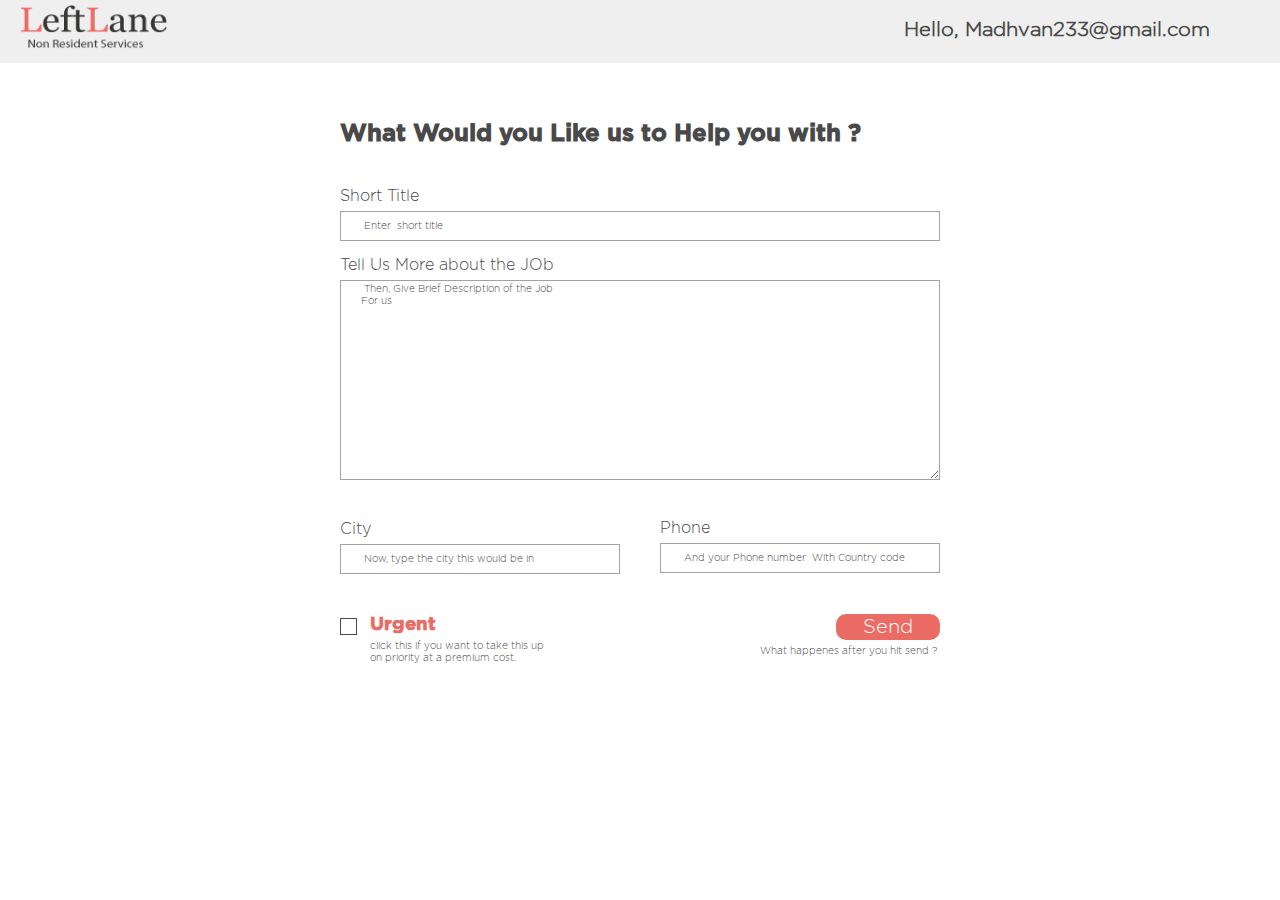
==== job_form.html @ ca5d3fa4 "First Cut" ====
<html>
<head>
<meta charset="utf-8">
<meta name="viewport" content="width=device-width, intial-scale=1.0">
<link href="https://maxcdn.bootstrapcdn.com/font-awesome/4.3.0/css/font-awesome.min.css" rel="stylesheet">
<link href="Style/notes.css" rel="stylesheet" type="text/css">
<script src="js/jquery-2.1.1.min.js" type="text/javascript"></script>
<script>
$(document).ready(function(e) {
$(window).resize(function(e) {
if($(window).width() < 945){
	$('.dis').hide();
	$('.dis1').hide();
	$('.dis2').hide();
	$('.dis3').hide();
	$('.display-settings').show();
	$('.dis-1').hide();
$('.display-settings').click(function(e) {
    $('.dis').slideDown();
	$('.dis1').slideDown();
	$('.dis2').slideDown();
	$('.dis3').slideDown();
	$('.display-settings').hide();
	$('.dis-1').show();
});
$('.display-settings').click(function(e) {
    $('.dis').slideDown();
	$('.dis1').slideDown();
	$('.dis2').slideDown();
	$('.dis3').slideDown();
	$('.display-settings').hide();
	$('.dis-1').slideDown();
});
$('.dis-1').click(function(e) {
    $('.dis').slideUp();
	$('.dis1').slideUp();
	$('.dis2').slideUp();
	$('.dis3').slideUp();
	$('.display-settings').show();
	$('.dis-1').hide();
});
	}
if($(window).width() > 945){
	$('.dis').show();
	$('.dis1').show();
	$('.dis2').show();
	$('.dis3').show();
	$('.display-settings').hide();
	$('.dis-1').hide();
}
});
if($(window).width() < 945){
	$('.dis').hide();
	$('.dis1').hide();
	$('.dis2').hide();
	$('.dis3').hide();
	$('.display-settings').show();
	$('.dis-1').hide();
$('.display-settings').click(function(e) {
    $('.dis').slideDown();
	$('.dis1').slideDown();
	$('.dis2').slideDown();
	$('.dis3').slideDown();
	$('.display-settings').hide();
	$('.dis-1').show();
});
$('.display-settings').click(function(e) {
    $('.dis').show();
	$('.dis1').show();
	$('.dis2').show();
	$('.dis3').show();
	$('.display-settings').hide();
	$('.dis-1').show();
});
$('.dis-1').click(function(e) {
    $('.dis').slideUp();
	$('.dis1').slideUp();
	$('.dis2').slideUp();
	$('.dis3').slideUp();
	$('.display-settings').show();
	$('.dis-1').hide();
});
	}
if($(window).width() > 945){
	$('.dis').show();
	$('.dis1').show();
	$('.dis2').show();
	$('.dis3').show();
	$('.display-settings').hide();
	$('.dis-1').hide();
}
$('#title').click(function(e) {
    $('#title').css('border','1px solid #ed6d65');
});
$('#textarea').click(function(e) {
    $('#textarea').css('border','1px solid #ed6d65');
	    $('#title').css('border','1px solid #000');
	});
$('#city').click(function(e) {
    $('#city').css('border','1px solid #ed6d65');
	    $('#textarea').css('border','1px solid #000');

});
$('#Phone').click(function(e) {
    $('#Phone').css('border','1px solid #ed6d65');
	    $('#on-click').css('color','#ed6d65');
			    $('#city').css('border','1px solid #000');


});
$('#submit').click(function(e) {
    $('#Phone').css('border','1px solid #000');
});
});

</script>
<header id="header" class="header">
<div class="container">
<div class="equal-alignment">
<a href="index.html"><img src="images/logo.png" alt="logo" class="logo"/></a>
<nav class="nav">
<ul>
<div class="main-nav">
<li class="dis0"><img src="images/nav-icon.png" class="display-settings"/><span class="dis-1"> x </span></li>
<li class="dis1"><h2 style="font-family:gothan book; color:#494949; float:right; padding-top:0px;" class="head-text">Hello, Madhvan233@gmail.com</h2><li>
</div>
</ul>
</nav>
</div>
</div>
</header>
<div class="container-modal-box">
       <h2 style="font-family:gothan bold; color:#494949;">What Would you Like us to 
Help you with ?</h2><br />
      <form action="jobs.html">
           <li style="display:block; font-family:gothan book; color:#494949; text-align:left; "><label for="Short">Short Title</label></li>
            <input type="text" id="title" name="short" placeholder=" Enter  short title" style="margin-top:5px;padding-left:20px;" class="email" onClick="placeholder='' elase{}" onChange="''" >
        <li style="display:block; font-family:gothan book; margin-top:15px; color:#494949;"><label for="job discription">Tell Us More about the JOb</label></li>
           <textarea class="email" id="textarea" style="min-height:200px; margin-top:5px; padding-left:20px;  font-family:gothan book; color:#494949;" placeholder=" Then, Give Brief Description of the Job 
For us"></textarea>
<div class="container-new">
         <div class="phone-city">
        <li style="display:block; font-family:gothan book; color:#494949; text-align:left; margin-top:40px;"><label for="Short">City</label></li>
            <input type="text" id="city" name="short" class="mobile-city" style="margin-top:5px; padding-left:20px;" placeholder=" Now, type the city this would be in"> 
            <li style="display:block; font-family:gothan book; color:#494949; text-align:left;" class="mobile-setings"><label for="Short">Phone</label></li>
            <div style="clear:both;"></div>
		<div class="on-focus clearfix" style="position: relative; ">
        <div class="mobile-input">
          <span class="fa fa-exclamation-circle " style="float:right; margin-left:-40px; padding-right:22px; margin-top:13px; color:#494949;" id="on-click"></span>
            <input type="text" id="Phone"  name="short" class="mobile" style="margin-top:5px; padding-left:20px;" placeholder=" And your Phone number  With Country code">
			<div class="tool-tip  slideIn">Please enter a valid phone number along with your country code For example +1-123-426-7890 for an American Phone</div>
            </div>
		</div>
         </div>
         
             <li style="display:block; font-family:gothan book; color:#494949;"></label></li>
            <!-- Squared ONE -->
	<input type="checkbox" value="None" id="squaredOne" name="check" class="radio">
	<label for="squaredOne" style="cursor:pointer;">
    <h3 style="font-family:gothan bold; padding-left:30px; margin-top:-22px; color:#eb6c64; display:block;">Urgent</h3>
        <p style="font-family:gothan book; font-size:10px; width:180px; color:#494949; padding-left:30px; margin-top:-15px;display:block;">
        click this if you want to take this up on priority at a premium cost.</p>
       </label>
<div class="container-new new-one">
 <li style="display:block; font-family:gothan book; color:#494949;"></label></li>
    <button style="float:right;" class="send-button">Send</button><br><br>
        <p style="font-family:gothan book; font-size:10px; padding-top:10px; width:180px; float:right; display:block;" class="p">
       What happenes after you hit send ?</p>

</div>
 </form>
 </div>
 </div>
 </div>
 </div>
 </html>
---- Style/notes.css ----
@charset "utf-8";
/* CSS Document */

@font-face{
	font-family:gothan;
	src:url(../fonts/Gotham-Black.otf);
	}
@font-face{
	font-family:gothan medium;
	src:url(../fonts/Gotham-Medium.otf);
	}
@font-face{
	font-family:gothan bold;
	src:url(../fonts/Gotham-Bold.otf);
	}
@font-face{
	font-family:gothan book;
	src:url(../fonts/Gotham-Light.otf);
	}
body{
	margin:0px;
	padding:0px;
	}
.header{
	margin-top:-120px;
	}
header,main,nav,artical,figure{
	display:inline-block;
	}
header{
	width:100%;
	height:63px;
	background-color:#efefef;
	position:fixed;
}
/* tooltip */


.tool-tip{
	color: #ee6f66;
	background-color:#fff;
	text-shadow: none;
	border:2px solid #ee6f66;
	font-size: .8em;
	font-family:gothan book;
	font-size:15px;
	visibility: hidden;
	-webkit-border-radius: 7px; 
	-moz-border-radius: 7px; 
	-o-border-radius: 7px; 
	border-radius: 7px;	
	text-align: center;	
	opacity: 0;
	z-index: 999;
	padding: 3px 8px;	
	position: absolute;
	cursor: default;
	-webkit-transition: all 240ms ease-in-out;
	-moz-transition: all 240ms ease-in-out;
	-ms-transition: all 240ms ease-in-out;
	-o-transition: all 240ms ease-in-out;
	transition: all 240ms ease-in-out;	
}

.tool-tip,
.tool-tip.top{
	top: auto;
	bottom: 114%;
	left: 50%;		
}

.tool-tip.top:after,
.tool-tip:after{
	content: '';
position: absolute;
border-style: solid;
border-width: 15px 15px 0;
border-color: #fff transparent;
display: block;
width: 0;
z-index: 1;
bottom: -15px;
left: 110px;	
}
.tool-tip:before
{
content: '';
position: absolute;
border-style: solid;
border-width: 17px 17px 0;
border-color: #ee6f66 transparent;
display: block;
width: 0;
z-index: 0;
bottom: -18px;
left: 108px;
}
/* default heights, width and margin w/o Javscript */

.tool-tip,
.tool-tip.top{
	width: 212px;
	height: 200px;
	margin-left:143px;
}

/* tool tip position right */

.tool-tip.right{
	top: 50%;
	right: auto;
	left: 106%;
	margin-top: -15px;
	margin-right: auto;	
	margin-left: auto;
}

.tool-tip.right:after{
	left: -5px;
	top: 50%;	
	margin-top: -6px;
	bottom: auto;
	border-top-color: transparent;	
    border-right-color: rgba( 0, 0, 0, .7);	
}

/* tool tip position left */

.tool-tip.left{
	top: 50%;
	left: auto;
	right: 105%;
	margin-top: -15px;	
	margin-left: auto;	
}

.tool-tip.left:after{
	left: auto;
	right: -12px;
	top: 50%;
	margin-top: -6px;
	bottom: auto;
	border-top-color: transparent;	
    border-left-color: rgba( 0, 0, 0, .7);	
}

/* tool tip position bottom */

.tool-tip.bottom{
	top: 115%;
	bottom: auto;
	left: 50%;
	margin-bottom: auto;	
}

.tool-tip.bottom:after{
	position: absolute;
	top: -12px;
	left: 50%;
	margin-left: -7px;
	content: ' ';
	height: 0px;
	width: 0px;
	border: 6px solid transparent;
    border-top-color: transparent;	
    border-bottom-color: rgba( 0, 0, 0, .6);	
}

/* tooltip on focus left and right */

.on-focus .tool-tip.left,
.on-focus .tool-tip.right{
	margin-top: -19px;
}

/* on hover of element containing tooltip default*/

*:not(.on-focus):hover > .tool-tip,
.on-focus input:focus + .tool-tip{
	visibility: visible;
	opacity: 1;
	-webkit-transition: all 240ms ease-in-out;
	-moz-transition: all 240ms ease-in-out;
	-ms-transition: all 240ms ease-in-out;
	-o-transition: all 240ms ease-in-out;
	transition: all 240ms ease-in-out;		
}


/* tool tip slide out */

*:not(.on-focus) > .tool-tip.slideIn,
.on-focus > .tool-tip{
	display: block;
}

.on-focus > .tool-tip.slideIn{
	z-index: -1;
}

.on-focus > input:focus + .tool-tip.slideIn{
	z-index: 1;
}

/* bottom slideIn */

*:not(.on-focus) > .tool-tip.slideIn.bottom,
.on-focus > .tool-tip.slideIn.bottom{
	top: 50%;	
}

*:not(.on-focus):hover > .tool-tip.slideIn.bottom,
.on-focus > input:focus + .tool-tip.slideIn.bottom{
	top: 115%;
}	

.on-focus > input:focus + .tool-tip.slideIn.bottom{
	top: 100%;
}

/* top slideIn */

*:not(.on-focus) > .tool-tip.slideIn,
*:not(.on-focus) > .tool-tip.slideIn.top,
.on-focus > .tool-tip.slideIn,
.on-focus > .tool-tip.slideIn.top{
	bottom: 50%;
}

*:not(.on-focus):hover > .tool-tip.slideIn,
*:not(.on-focus):hover > .tool-tip.slideIn.top,
.on-focus > input:focus + .tool-tip.slideIn,
.on-focus > input:focus + .tool-tip.slideIn.top{
	bottom: 110%;
}	

/* left slideIn */

*:not(.on-focus) > .tool-tip.slideIn.left,
.on-focus > .tool-tip.slideIn.left{
	right: 50%;	
}

*:not(.on-focus):hover > .tool-tip.slideIn.left,
.on-focus > input:focus + .tool-tip.slideIn.left{
	right: 105%;		
}

/* right slideIn */

*:not(.on-focus) > .tool-tip.slideIn.right,
.on-focus > .tool-tip.slideIn.right{
	left: 50%;		
}

*:not(.on-focus):hover > .tool-tip.slideIn.right,
.on-focus > input:focus + .tool-tip.slideIn.right{
	left: 105%;
}

.nav{
	width:100%;
	max-width:480px;
	padding-right:20px;
	padding-top:-15px;
	float:right;
	height:auto;
	height:100%;
	position:relative;
	}

.nav ul{
	list-style-type:none;
	height:100%;
	}
.nav ul li {
	float:left;
	margin-top:-20px;
	padding-left:64px;
	}
.nav ul li a{
	display:block;
	margin-top:-20px;
	color:#494949;
	font-family:gothan book;
	text-decoration:none;
	}
.logo{
	width:100%;
	max-width:147px;
	height:auto;
	padding-top:0px;
	padding-left:0px;
	}
.equal-alignment{
	width:100%;
	max-width:1280px;
	margin:0px auto;
        padding-top:5px;
	padding-left:20px;
}
.container{
	width:100%;
	max-width:1280px;
	height:auto;
	min-height:105px;
	margin:0px auto;
	
	}
.container2{
	width:75%;
	max-width:1280px;
	height:auto;
	padding-left:40px;
	min-height:105px;
	
	}
.button-new{
width:127px;
	margin-top:-30px;
	min-height: 47px;
    border:none;
	font-size:16px;
	margin-left:20px;
	margin-top:100px;
	font-family:gothan book;
	cursor:pointer;
	color:#fff;
	border-radius: 10px;
	background-color: #eb6c64;
	}
.button{
	width: 104px;
	margin-top:-30px;
	min-height: 38px;
    border:none;
	margin-top:120px;
	font-family:gothan book;
	font-size:20px;
	margin-left:20px;
	text-align:center;
	cursor:pointer;
	color:#fff;
	border-radius: 10px;
	background-color: #eb6c64;
	}
.new-container{
	width:100%;
	max-width:200px;
	padding-right:20px;
	min-height:400px;
	text-align:left;
	display:inline-block;
	margin-top:-205px;
	float:right;
	}
.line{
	width:100%;
	height:auto;
	min-height:2px;
	background-color: #eb6c64;
margin-top:205px;
	}
.container-text-area{
	width:100%;
	margin-top:50px;
	padding:10px 10px 10px;
	max-width:1240px;
	height:auto;
	margin-left:20px;
	min-height:320px;
	background-color:#efefef;
	}
.textarea{
	width:98%;
	border:none;
	min-height:250px;
	}
a{
	color:#494949;
	}
	
a:hover{
	text-decoration:underline;
	}
.container-comment-area{
	width:100%;
	margin-top:50px;
	margin-left:20px;
	padding:10px 10px 10px;
	max-width:1240px;
	height:auto;
	min-height:320px;
	background-color:#efefef;
	}
.new-job-container{
	width:100%;
	max-width:1240px;
	margin-left:20px;
	margin-top:40px;
		min-height:250px;
	background-color:#efefef;
	}
.helf-container{
max-width:680px;	
display:inline-block;
}
.right-helf-container{
max-width:580px;
display:inline-block;
float:right;
margin-top:-40px;
margin-right:10px;
margin-top:-300px;	
}
.button-new-one{
	width:auto;
	height:auto;
	min-height:30px;
	background-color:#fff;
	border:none;
	font-family:gothan book;
	color:#494949;
	border-radius:10px;
	}
.border{
	border:1px solid #494949;
	max-width:1240px;
	min-height:148px;
	margin-left:20px;
	}
.width{
	max-width:600px;
	padding-top:-30px;
	padding-left:80px;
	}
.h{
	margin-top:-58px; margin-right:40px;
	}
.btt{
	margin-left:320px;
	}
.h1{
	margin-top:-90px;
	}
.password{
		color:#000; width:100%; opacity:1.0; max-width:400px; min-height:30px; background-color:#fff;  margin:0px auto; float:none; border:1.5px #a2a2a2 solid;
		margin-top:20px;

	}
.email{
		color:#000; width:100%; opacity:1.0; max-width:600px; font-family:gothan book; 
	color:#494949; min-height:30px; background-color:#fff ; margin:0px auto; float:none; border:1.5px #a2a2a2 solid;

	}
.size{
	font-size:22px;
	}
.mobile{
	width:100%;
	min-height:30px;
	max-width:280px;
	border:1.5px #a2a2a2 solid;
	margin-top:0PX;
	color:#494949;
	float:right;
	font-family:gothan book;
		}
.mobile-city{
	width:100%;
	min-height:30px;
	max-width:280px;
	font-family:gothan book;
	color:#494949;
	border:1.5px #a2a2a2 solid;
	}
.mobile-setings{
	margin-top:-55px;
	margin-left:320px;

	}
.new-job-dailoge {
	position:fixed;
	font-family: Arial, Helvetica, sans-serif;
	top: 0;
	right: 0;
	bottom: 0;
	left: 0;
	background: rgba(0,0,0,0.8);
	z-index: 99999;
	opacity:0;
	display: -ms-flexbox;
	display: -webkit-flex;
	display: flex;
	-ms-flex-align: center;
	-webkit-align-items: center;
	-webkit-box-align: center;

	align-items: center;
	
	-webkit-transition: opacity 400ms ease-in;
	-moz-transition: opacity 400ms ease-in;
	transition: opacity 400ms ease-in;
	pointer-events: none;
}



.new-job-dailoge:target {
	opacity:1.0;
	pointer-events: auto;
}

.new-job-dailoge > div {
	width:100%;
	min-height:600px;
	max-width:640px;
	height:auto;
	margin-top:-30px; 
	position: relative;
	margin: 10% auto;
	padding: 5px 20px 13px 20px;
	background:url(../images/background-of-the-sign-in-page.png);
}


.close {
	background: #606061;
	color: #FFFFFF;
	line-height: 25px;
	position: absolute;
	right: -12px;
	text-align: center;
	top: -10px;
	width:100%;
	max-width:24px;
	margin-top:25px;
	margin-right:25px;
	text-decoration: none;
	font-weight: bold;
	-webkit-border-radius: 12px;
	-moz-border-radius: 12px;
	border-radius: 12px;
	-moz-box-shadow: 1px 1px 3px #000;
	-webkit-box-shadow: 1px 1px 3px #000;
	box-shadow: 1px 1px 3px #000;
}5

.close:hover { background: #eb6c64; }

.container-modal-box{
	max-width:600px;
	min-height:420px;
	width:100%;
	height:auto;
	text-align:left;
	opacity:1.0;
	padding-left:0px;
	margin:120px auto;
	opacity:1.0;
	z-index:99999;
	}
::-webkit-input-placeholder {
    color:#494949;
	font-size:10px;
}
:-moz-placeholder {
    color:    #494949;
	font-size:10px;
}
::-moz-placeholder {
    color:    #494949;
	font-size:10px;
}
:-ms-input-placeholder {
    color:    #494949;
	font-size:10px;
}
input[type=radio], input[type=checkbox] {
	    display:none;
	}
/* SQUARED ONE */
input[type=radio] + label:before {
	    content: "";  
	    display: inline-block;  
	    width: 15px;  
	    height: 15px;  
	    vertical-align:middle;
	    margin-right: 8px;  
	   color:#eb6c63;
	    background-color:#fff; 
		border:1px solid #494949;
	    border-radius: 8px;  
	}
	input[type=checkbox] + label:before {
	    content: "";  
	    display: inline-block;  
	    width: 15px; 
		cursor:pointer; 
	    height: 15px; 
		color:#eb6c63;
		margin-top:80PX;
	    background-color:#fff; 
		border:1px solid #494949; 
	    vertical-align:middle;
	    margin-right: 8px;    
	}
	input[type=radio]:checked + label:before {
		content: "\2022";
		color:#eb6c63;
	    background-color:#fff; 
		border:1px solid #494949;
		font-size:1.8em;
		text-align:center;
		line-height:14px;
		text-shadow:0px 0px 3px #eee;
	}
	input[type=checkbox]:checked + label:before {
		content:"\2714";
		color:#eb6c63;
	    background-color:#fff; 
		border:1px solid #494949;
		text-align:center;
		line-height:15px;
	    text-shadow:0px 0px 3px #eee;
	}
.send-button{
	width: 104px;
    border:none;
	margin-top:20px;
	font-family:gothan book;
	font-size:20px;
	margin-left:20px;
	text-align:center;
	cursor:pointer;
	float:right;
	margin-top:0px;
	color:#fff;
	border-radius: 10px;
	background-color: #eb6c64;
	}
.container-new{
	width:100%;
	max-width:600px;
	margin-top:0px;
	}
.p{
 color:#494949; margin-top:-15px;
	}
.new-one{
	margin-top:-60px;
	}
.mobile-font-collaspe{
	padding-left:20px;
	}
.head-text{
	font-size:20px;
	float:right;
	}
@media only screen and (max-width: 1220px){
.right-helf-container{
	max-width:400px;
	}
.new-job-container{
	width:96%;
	margin:40px auto;
	}

.btt{
	margin-left:300px;
	}

}
@media only screen and (max-width: 1180px){
.width{
	max-width:500px;
	}
	.container-modal-box{
		padding:0px;
	}
	.btt{
	margin-left:280px;
	}
	
}
@media only screen and (max-width: 1030px){
	.helf-container
{
		max-width:400px;
		
		}

.right-helf-container
{
		margin-top:-400px;
		}

	}
@media only screen and (max-width: 940px){
	.new-container{
		float:none;
		margin-top:0px;
		padding-left:20px;
	}
	.btt{
	margin-left:150px;
	}
	.h{
	margin-top:-40px; margin-right:40px;
	}
	.line{
		margin-top:0px;
		}
	.container-text-area{
	max-width:900px;
	padding:0px;
	margin:0px;
	}
.container-comment-area{
	margin-left:0px;
	padding:0px;
	}
.new-job-container{
	margin:0px auto;
	padding:0px;
	width:96%;
	}
	.font-size{
		font-size:15px;
		}
.width{
	max-width:200px;
	text-align:left;
	margin:0px;
	padding-left:40px;
	}
	.h1{
		margin-top:-20px;
		}
.container-modal-box{
	width:80%;
	margin:130px auto;
	}
.header{
	margin-top:-130px;
	}
.new-one{
	margin-top:40px;
	margin-left:-80px;
	text-align:center;
	}
.container-new{
	width:100%;
	}
.p{
	text-align:center;
	margin-right:-40px;
	}
.mobile-container{
width:92%;	
margin:0px auto;
	}
h1,h2{
	font-size:20px;
	}
p{
	font-size:15px;
	}
.mobile-font-collaspe{
	font-size:12px;
	padding-left:5px;
	}
.right-helf-container{
	width:92%;
	margin:auto;
	text-align:center;
	padding-left:12px;
}
.head-text{
	font-size:15px;
	text-align:center;
	}
.button-new{
	margin-top:140px;
	}
.mobile-width{
width:95%;
margin:0px auto;
}
.textarea{
	width:90%;
	margin-left:15px;
}
.button{
	min-height:24px;
	}
.mobile-font{
	font-size:12px;
	}
	
}
@media only screen and (max-width: 820px){
	.right-helf-container
{
		max-width:300px;
		
		}

.right-helf-container
{
		margin-top:-400px;
		}
			.new-container{
		float:none;
		margin-top:0px;
		padding-left:20px;
	}
	.btt{
	margin-left:150px;
	}
	.h{
	margin-top:-40px; margin-right:40px;
	}
	.line{
		margin-top:0px;
		}
	.container-text-area{
	max-width:900px;
	padding:0px;
	margin:0px;
	}
.container-comment-area{
	margin-left:0px;
	padding:0px;
	}
.new-job-container{
	margin:40px auto;
	padding:0px;
	width:96%;
	}
	.font-size{
		font-size:15px;
		}
.width{
	max-width:200px;
	text-align:left;
	margin:0px;
	padding-left:40px;
	}
	.h1{
		margin-top:-20px;
		}
.container-modal-box{
	width:80%;
	margin:130px auto;
	}
.header{
	margin-top:-130px;
	}
.new-one{
	margin-top:40px;
	margin-left:-80px;
	text-align:center;
	}
.container-new{
	width:100%;
	}
.p{
	text-align:center;
	margin-right:-40px;
	}
.mobile-container{
width:92%;	
margin:0px auto;
	}
h1,h2{
	font-size:20px;
	}
p{
	font-size:15px;
	}
.mobile-font-collaspe{
	font-size:12px;
	padding-left:5px;
	}
.right-helf-container{
	width:92%;
	margin:auto;
	text-align:center;
	padding-left:12px;
}
.head-text{
	font-size:15px;
	text-align:center;
	}
.button-new{
	margin-top:140px;
	}
.mobile-width{
width:95%;
margin:0px auto;
}
.textarea{
	width:90%;
	margin-left:15px;
}
.button{
	min-height:24px;
	}
.mobile-font{
	font-size:12px;
	}

	}
@media only screen and (max-width: 760px){
.width{
	max-width:400px;
	}
	.btt{
	margin-left:50px;
	}
.h{
	margin-top:0px; margin-right:40px;
	}
.h1{
	margin-top:-80px;
	}
		.new-container{
		float:none;
		margin-top:0px;
		padding-left:20px;
	}
	.btt{
	margin-left:150px;
	}
	.h{
	margin-top:-40px; margin-right:40px;
	}
	.line{
		margin-top:0px;
		}
	.container-text-area{
	max-width:900px;
	padding:0px;
	margin:0px;
	}
.container-comment-area{
	margin-left:0px;
	padding:0px;
	}
.new-job-container{
	margin:40px auto;
	padding:0px;
	width:96%;
	}
	.font-size{
		font-size:15px;
		}
.width{
	max-width:200px;
	text-align:left;
	margin:0px;
	padding-left:40px;
	}
	.h1{
		margin-top:-20px;
		}
.container-modal-box{
	width:80%;
	margin:130px auto;
	}
.header{
	margin-top:-130px;
	}
.new-one{
	margin-top:40px;
	margin-left:-80px;
	text-align:center;
	}
.container-new{
	width:100%;
	}
.p{
	text-align:center;
	margin-right:-40px;
	}
.mobile-container{
width:92%;	
margin:0px auto;
	}
h1,h2{
	font-size:20px;
	}
p{
	font-size:15px;
	}
.mobile-font-collaspe{
	font-size:12px;
	padding-left:5px;
	}
.right-helf-container{
	width:92%;
	margin:auto;
	text-align:center;
	padding-left:12px;
}
.head-text{
	font-size:15px;
	text-align:center;
	}
.button-new{
	margin-top:100px;
	}
.mobile-width{
width:95%;
margin:0px auto;
}
.textarea{
	width:90%;
	margin-left:15px;
}
.button{
	min-height:24px;
	}
.mobile-font{
	font-size:12px;
	}
}
@media only screen and (max-width: 720px){
.right-helf-container{
	max-width:94%;
	padding-left:20px;
	margin:0px auto;
	float:none;
	}.helf-container{
	max-width:100%;
	padding:0;
	margin:0;
	float:none;
	}
	.nav{
	width:100%;
	max-width:150px;
	padding-right:20px;
	padding-top:-15px;
	float:right;
	height:auto;
	height:100%;
	position:relative;
	}
	.nav ul li{
		margin-top:0px;
		background-color:#efefef;
	}
	.dis1{
		margin-left:-100px;
		padding-bottom:3000px;
		}
	.dis-1{
		margin-left:40px;
		font-family:gothan book;
		cursor:pointer;
		}


	.new-container{
		float:none;
		margin-top:0px;
		padding-left:20px;
	}
	.btt{
	margin-left:150px;
	}
	.h{
	margin-top:-40px; margin-right:40px;
	}
	.line{
		margin-top:0px;
		}
	.container-text-area{
	max-width:900px;
	padding:0px;
	margin:0px;
	}
.container-comment-area{
	margin-left:0px;
	padding:0px;
	}
.new-job-container{
	margin:40px auto;
	padding:0px;
	width:96%;
	}
	.font-size{
		font-size:15px;
		}
.width{
	max-width:200px;
	text-align:left;
	margin:0px;
	padding-left:40px;
	}
	.h1{
		margin-top:-20px;
		}
.container-modal-box{
	width:80%;
	margin:130px auto;
	}
.header{
	margin-top:-130px;
	}
.new-one{
	margin-top:40px;
	margin-left:-80px;
	text-align:center;
	}
.container-new{
	width:100%;
	}
.p{
	text-align:center;
	margin-right:-40px;
	}
.mobile-container{
width:92%;	
margin:0px auto;
	}
h1,h2{
	font-size:20px;
	}
p{
	font-size:15px;
	}
.mobile-font-collaspe{
	font-size:12px;
	padding-left:5px;
	}
.right-helf-container{
	width:92%;
	margin:auto;
	text-align:left;
	padding-left:12px;
}
.head-text{
	font-size:15px;
	text-align:center;
	}
.button-new{
	margin-top:100px;
	}
.mobile-width{
width:95%;
margin:0px auto;
}
.textarea{
	width:86%;
	
}
.button{
	min-height:24px;
	}
.mobile-font{
	font-size:12px;
	}
}
@media only screen and (max-width: 660px){
.width{
	max-width:300px;
	}
.btt{
	margin-left:20px;
	}
.mobile{
	width:100%;
	min-height:30px;
	max-width:600px;
	border:1.5px #a2a2a2 solid;
	margin-top:20px;
	color:#494949;
	margin-left:0px;
	font-family:gothan book;
		}
	.tool-tip,
.tool-tip.top{
	top: auto;
	bottom: 114%;
	left: 37%;		
}
.tool-tip,
.tool-tip.top{
	width: 152px;
	height: 130px;
	margin-left:143px;
}
.mobile-city{
	width:100%;
	min-height:30px;
	max-width:600px;
	margin-top:40px;
	font-family:gothan book;
	color:#494949;
	border:1.5px #a2a2a2 solid;
	}
.mobile-setings{
	margin-top:20px;
	margin-left:0px;

	}
.send-button{
	margin-right:100px;
	padding:0px;
	}
.p{
	margin-right:50px;
	}
	
}
@media only screen and (max-width: 540px){
	
.send-button{
	margin-top:0px;
	padding:0px;
	}
	.tool-tip,
.tool-tip.top{
	top: auto;
	bottom: 114%;
	left: 30%;		
}
.tool-tip,
.tool-tip.top{
	width: 152px;
	height: 130px;
	margin-left:143px;
}
}
@media only screen and (max-width: 520px){
	.button{
	width: 104px;
	margin-top:-30px;
	min-height: 38px;
    border:none;
	margin-top:160px;
	font-family:gothan book;
	font-size:20px;
	margin-left:20px;
	text-align:center;
	cursor:pointer;
	color:#fff;
	border-radius: 10px;
	background-color: #eb6c64;
	}
		.tool-tip,
.tool-tip.top{
	top: auto;
	bottom: 114%;
	left: 25%;		
}
	.border{
		margin:0px;
		padding:0px;
		}
	h2{
		padding:0px;
		margin:0px;
		}
	.h1{
		font-size:20px;
		margin-top:-60px;
	}
	
}
@media only screen and (max-width: 480px){
h1,h2{
	font-size:20px;
	}
.button-new-one{
	margin:0px;
	padding:0px;
}
.display-settings{
	padding-left:20px;
	margin-top:2px;
}
.container2{
	width:90%;
	max-width:1280px;
	height:auto;
	padding-left:20px;
	min-height:105px;
	}
	.size{
	font-size:18px;
	}
		.tool-tip,
.tool-tip.top{
	top: auto;
	bottom: 114%;
	left: 22%;		
}
.equal-alignment{
	padding-left:0px;
}
.textarea{
	width:10%;
	}
.mobile-padding{
	margin-left:-10px;
	}
p{
	font-size:15px;
	}
.mobile-font-collaspe{
	font-size:12px;
	padding-left:5px;
	}
.right-helf-container{
	width:92%;
	margin:auto;
	text-align:left;
	padding-left:12px;
}
.head-text{
	font-size:15px;
	text-align:center;
	}
.button-new{
	margin-top:100px;
	margin-left:15px;
	}
.mobile-width{
width:95%;
margin:0px auto;
}
.border{
		margin:0px auto;
		padding:0px;
		width:90%;
		}
.button{
	min-height:10px;
	margin-top:80px;
	}
.mobile-font{
	font-size:12px;
	}
	.new-container{
		float:none;
		margin-top:0px;
		padding-left:20px;
	}
	.btt{
	margin-left:0px;
	}
	.h{
	margin-top:-40px; margin-right:40px;
	}
	.line{
		margin-top:0px;
		}
	.container-text-area{
	max-width:900px;
	padding:0px;
	margin:0px;
	}
.container-comment-area{
	margin-left:10px;
	width:94%;
	padding-left:15px;
	}
.new-job-container{
	margin:40px auto;
	padding:0px;
	width:96%;
	}
	.font-size{
		font-size:15px;
		}
.width{
	max-width:200px;
	text-align:left;
	margin:0px;
	padding-left:40px;
	}
	.h1{
		margin-top:-20px;
		}
.container-modal-box{
	width:80%;
	margin:130px auto;
	}
.header{
	margin-top:-130px;
	}
.new-one{
	margin-top:40px;
	margin-left:-80px;
	text-align:center;
	}
.container-new{
	width:100%;
	}
.p{
	text-align:center;
	margin-right:-40px;
	}
.mobile-container{
width:92%;	
margin:0px auto;
	}
h1,h2{
	font-size:20px;
	}
p{
	font-size:15px;
	}
.mobile-font-collaspe{
	font-size:12px;
	padding-left:5px;
	}
.right-helf-container{
	width:92%;
	margin:auto;
	text-align:center;
	padding-left:12px;
}
.helf-container{
margin-left:-10px;	
}
.padding{
	margin:0px;
}
.padding-new{
margin-top:13px;
}
.center{
padding-left:0px;	
}
.head-text{
	font-size:15px;
	text-align:center;
	}
.button-new{
	margin-top:100px;
	}
.mobile-width{
width:95%;
margin:0px auto;
}
.textarea{
	width:86%;
	margin-left:0px;
}
.button{
	min-height:24px;
	}
.mobile-font{
	font-size:12px;
	}
.logo{
margin-left:10px;
padding-top:5px;
}

}
@media only screen and (max-width: 440px){
	.font-size{
		font-size:15px;
		}
.width{
	max-width:200px;
	text-align:left;
	margin:0px;
	padding-left:40px;
	}
	.h1{
		margin-top:-20px;
		}
.container-modal-box{
	width:80%;
	margin:130px auto;
	}
.header{
	margin-top:-130px;
	}
.new-one{
	margin-top:40px;
	margin-left:-80px;
	text-align:center;
	}
.container-new{
	width:100%;
	}
.p{
	text-align:center;
	margin-right:-40px;
	}
.mobile-container{
width:92%;	
margin:0px auto;
	}
.send-button{
	margin-right:0px;
	}
	.new-container{
		float:none;
		margin-top:0px;
		padding-left:20px;
	}
	.btt{
	margin-left:0px;
	}
	.h{
	margin-top:-40px; margin-right:40px;
	}
	.line{
		margin-top:0px;
		}
	.container-text-area{
	max-width:900px;
	padding:0px;
	margin:0px;
	}
.container-comment-area{
	margin-left:0px;
	padding:0px;
	}
.new-job-container{
	margin:40px auto;
	padding:0px;
	width:96%;
	}
	.font-size{
		font-size:15px;
		}
.width{
	max-width:200px;
	text-align:left;
	margin:0px;
	padding-left:40px;
	}
	.h1{
		margin-top:-20px;
		}
.container-modal-box{
	width:80%;
	margin:130px auto;
	}
.header{
	margin-top:-130px;
	}
.new-one{
	margin-top:40px;
	margin-left:-80px;
	text-align:center;
	}

.container-new{
	width:100%;
	}
.p{
	text-align:center;
	margin-right:-40px;
	}
.mobile-container{
width:92%;	
margin:0px auto;
	}
h1,h2{
	font-size:20px;
	}
p{
	font-size:15px;
	}
.mobile-font-collaspe{
	font-size:12px;
	padding-left:5px;
	}
.right-helf-container{
	width:92%;
	margin:auto;
	text-align:left;
	padding-left:12px;
}
.head-text{
	font-size:15px;
	text-align:center;
	}
.button-new{
	margin-top:100px;
	}
.mobile-width{
width:95%;
margin:0px auto;
}
.textarea{
	width:90%;
	margin-left:15px;
}
.button{
	min-height:24px;
	}
.mobile-font{
	font-size:12px;
	}
}
@media only screen and (max-width: 410px){
	.head-text{
		max-width:70px;
		font-size:12px;
		margin-top:20px;
		padding-right:100px;
		}
	header{
		height:63px;
		}
		.btt{
			margin-top:80px;
			}
		.h{
			margin-top:0px;
			}
				.tool-tip,
.tool-tip.top{
	top: auto;
	bottom: 114%;
	left: 8%;
		
}
	
.button-new-one{
	width:80px;
	height:auto;
	display:inline;
	min-height:50px;	
	font-size:8px;
	}
.mobile-btn{
	margin-top:-30px;
	padding-top:13px;
	line-height:3.2;
}
	}
@media only screen and (max-width: 360px){
			.tool-tip,
.tool-tip.top{
	top: auto;
	bottom: 114%;
	left: -4%;
}
.button-new-one{
	width:72px;
	height:auto;
	min-height:40px;	
	font-size:6px;
	}.mobile-padding{
	margin-top:10px;
}
.logo{
	max-width:127px;
	margin-top:0px;
	margin-left:5px;
		}
.border{
		margin:0px auto;
		padding:0px;
		width:90%;
		}
.mobile-btn{
	margin-top:-30px;
	padding-top:13px;
	line-height:3.2;
}
}
@media only screen and (max-width: 340px){
			.tool-tip,
.tool-tip.top{
	top: auto;
	ttom: 114%;
	left: -8%;
}
@media only screen and (max-width: 320px){
.button-new{
	margin-top:140px;
	}
			.tool-tip,
.tool-tip.top{
	top: auto;
	bottom: 114%;
	left: -16%;
}
.container1{
	max-width:600px;
	min-height:420px;
	width:100%;
	height:auto;
	text-align:left;
	opacity:1.0;
	margin-left:120px;
	margin:140px auto;
	opacity:1.0;
	}
.logo{
	max-width:130px;
	margin-top:10px;
		}
 .nav ul li{
		margin-top:0px;
		background-color:#efefef;
	}
	.dis1{
		margin-left:-100px;
		padding-bottom:3000px;
		}
	.btt{
		margin-top:130px;
		}
	.h{
		margin-top:0px;
		}
	.dis-1{
		margin-left:40px;
		font-family:gothan book;
		cursor:pointer;
		}
	.button-new-one{
	width:60px;
	height:auto;
	min-height:50px;	
	font-size:8px;
	}
.mobile-btn{
	margin-top:-30px;
	padding-top:13px;
	line-height:3.2;
}

}
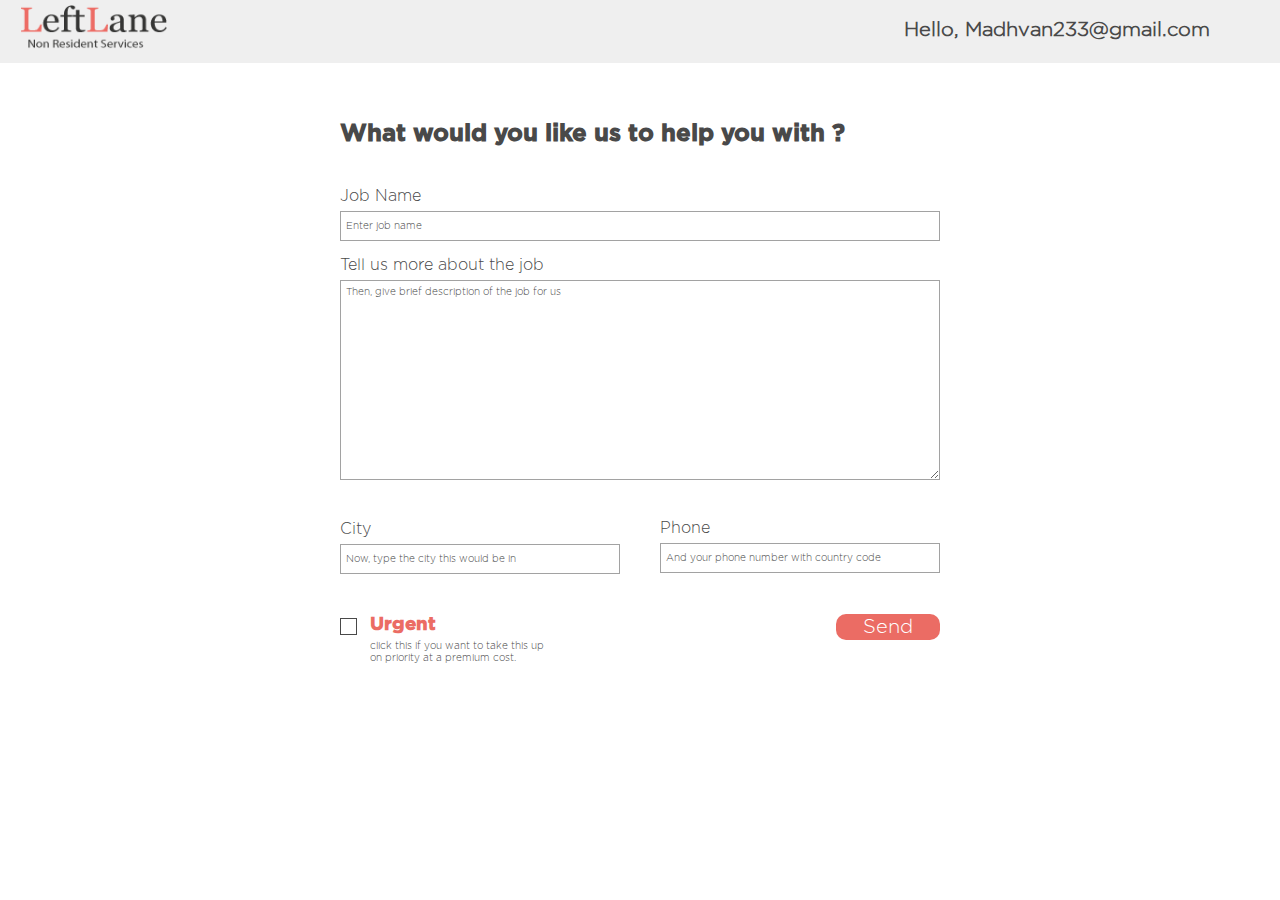
==== commit a51a934b: "Update text and styles" ====
--- a/job_form.html
+++ b/job_form.html
@@ -3,7 +3,7 @@
 <meta charset="utf-8">
 <meta name="viewport" content="width=device-width, intial-scale=1.0">
 <link href="https://maxcdn.bootstrapcdn.com/font-awesome/4.3.0/css/font-awesome.min.css" rel="stylesheet">
-<link href="Style/notes.css" rel="stylesheet" type="text/css">
+<link href="css/notes.css" rel="stylesheet" type="text/css">
 <script src="js/jquery-2.1.1.min.js" type="text/javascript"></script>
 <script>
 $(document).ready(function(e) {
@@ -94,22 +94,22 @@
 });
 $('#textarea').click(function(e) {
     $('#textarea').css('border','1px solid #ed6d65');
-	    $('#title').css('border','1px solid #000');
+	    $('#title').css('border','1px solid #cfd2d3');
 	});
 $('#city').click(function(e) {
     $('#city').css('border','1px solid #ed6d65');
-	    $('#textarea').css('border','1px solid #000');
+	    $('#textarea').css('border','1px solid #cfd2d3');
 
 });
 $('#Phone').click(function(e) {
     $('#Phone').css('border','1px solid #ed6d65');
 	    $('#on-click').css('color','#ed6d65');
-			    $('#city').css('border','1px solid #000');
+			    $('#city').css('border','1px solid #cfd2d3');
 
 
 });
 $('#submit').click(function(e) {
-    $('#Phone').css('border','1px solid #000');
+    $('#Phone').css('border','1px solid #cfd2d3');
 });
 });
 
@@ -130,24 +130,22 @@
 </div>
 </header>
 <div class="container-modal-box">
-       <h2 style="font-family:gothan bold; color:#494949;">What Would you Like us to 
-Help you with ?</h2><br />
+       <h2 style="font-family:gothan bold; color:#494949;">What would you like us to help you with ?</h2><br />
       <form action="jobs.html">
-           <li style="display:block; font-family:gothan book; color:#494949; text-align:left; "><label for="Short">Short Title</label></li>
-            <input type="text" id="title" name="short" placeholder=" Enter  short title" style="margin-top:5px;padding-left:20px;" class="email" onClick="placeholder='' elase{}" onChange="''" >
-        <li style="display:block; font-family:gothan book; margin-top:15px; color:#494949;"><label for="job discription">Tell Us More about the JOb</label></li>
-           <textarea class="email" id="textarea" style="min-height:200px; margin-top:5px; padding-left:20px;  font-family:gothan book; color:#494949;" placeholder=" Then, Give Brief Description of the Job 
-For us"></textarea>
+           <li style="display:block; font-family:gothan book; color:#494949; text-align:left; "><label for="Short">Job Name</label></li>
+            <input type="text" id="title" name="short" placeholder="Enter job name" style="margin-top:5px;padding-left:5px;" class="email" onClick="placeholder='' elase{}" onChange="''" >
+        <li style="display:block; font-family:gothan book; margin-top:15px; color:#494949;"><label for="job discription">Tell us more about the job</label></li>
+           <textarea class="email" id="textarea" style="min-height:200px; margin-top:5px; padding:5px;  font-family:gothan book; color:#494949;" placeholder="Then, give brief description of the job for us"></textarea>
 <div class="container-new">
          <div class="phone-city">
         <li style="display:block; font-family:gothan book; color:#494949; text-align:left; margin-top:40px;"><label for="Short">City</label></li>
-            <input type="text" id="city" name="short" class="mobile-city" style="margin-top:5px; padding-left:20px;" placeholder=" Now, type the city this would be in"> 
+            <input type="text" id="city" name="short" class="mobile-city" style="margin-top:5px; padding-left:5px;" placeholder="Now, type the city this would be in"> 
             <li style="display:block; font-family:gothan book; color:#494949; text-align:left;" class="mobile-setings"><label for="Short">Phone</label></li>
             <div style="clear:both;"></div>
 		<div class="on-focus clearfix" style="position: relative; ">
         <div class="mobile-input">
           <span class="fa fa-exclamation-circle " style="float:right; margin-left:-40px; padding-right:22px; margin-top:13px; color:#494949;" id="on-click"></span>
-            <input type="text" id="Phone"  name="short" class="mobile" style="margin-top:5px; padding-left:20px;" placeholder=" And your Phone number  With Country code">
+            <input type="text" id="Phone"  name="short" class="mobile" style="margin-top:5px; padding-left:5px;" placeholder="And your phone number with country code">
 			<div class="tool-tip  slideIn">Please enter a valid phone number along with your country code For example +1-123-426-7890 for an American Phone</div>
             </div>
 		</div>
@@ -164,8 +162,7 @@
 <div class="container-new new-one">
  <li style="display:block; font-family:gothan book; color:#494949;"></label></li>
     <button style="float:right;" class="send-button">Send</button><br><br>
-        <p style="font-family:gothan book; font-size:10px; padding-top:10px; width:180px; float:right; display:block;" class="p">
-       What happenes after you hit send ?</p>
+
 
 </div>
  </form>
--- a/css/notes.css
+++ b/css/notes.css
@@ -0,0 +1,1739 @@
+@charset "utf-8";
+/* CSS Document */
+
+@font-face{
+	font-family:gothan;
+	src:url(../fonts/Gotham-Black.otf);
+	}
+@font-face{
+	font-family:gothan medium;
+	src:url(../fonts/Gotham-Medium.otf);
+	}
+@font-face{
+	font-family:gothan bold;
+	src:url(../fonts/Gotham-Bold.otf);
+	}
+@font-face{
+	font-family:gothan book;
+	src:url(../fonts/Gotham-Light.otf);
+	}
+body{
+	margin:0px;
+	padding:0px;
+	}
+.header{
+	margin-top:-120px;
+	}
+header,main,nav,artical,figure{
+	display:inline-block;
+	}
+header{
+	width:100%;
+	height:63px;
+	background-color:#efefef;
+	position:fixed;
+}
+/* tooltip */
+
+
+.tool-tip{
+	color: #ee6f66;
+	background-color:#fff;
+	text-shadow: none;
+	border:2px solid #ee6f66;
+	font-size: .8em;
+	font-family:gothan book;
+	font-size:15px;
+	visibility: hidden;
+	-webkit-border-radius: 7px; 
+	-moz-border-radius: 7px; 
+	-o-border-radius: 7px; 
+	border-radius: 7px;	
+	text-align: center;	
+	opacity: 0;
+	z-index: 999;
+	padding: 3px 8px;	
+	position: absolute;
+	cursor: default;
+	-webkit-transition: all 240ms ease-in-out;
+	-moz-transition: all 240ms ease-in-out;
+	-ms-transition: all 240ms ease-in-out;
+	-o-transition: all 240ms ease-in-out;
+	transition: all 240ms ease-in-out;	
+}
+
+.tool-tip,
+.tool-tip.top{
+	top: auto;
+	bottom: 114%;
+	left: 50%;		
+}
+
+.tool-tip.top:after,
+.tool-tip:after{
+	content: '';
+position: absolute;
+border-style: solid;
+border-width: 15px 15px 0;
+border-color: #fff transparent;
+display: block;
+width: 0;
+z-index: 1;
+bottom: -15px;
+left: 110px;	
+}
+.tool-tip:before
+{
+content: '';
+position: absolute;
+border-style: solid;
+border-width: 17px 17px 0;
+border-color: #ee6f66 transparent;
+display: block;
+width: 0;
+z-index: 0;
+bottom: -18px;
+left: 108px;
+}
+/* default heights, width and margin w/o Javscript */
+
+.tool-tip,
+.tool-tip.top{
+	width: 212px;
+	height: 200px;
+	margin-left:143px;
+}
+
+/* tool tip position right */
+
+.tool-tip.right{
+	top: 50%;
+	right: auto;
+	left: 106%;
+	margin-top: -15px;
+	margin-right: auto;	
+	margin-left: auto;
+}
+
+.tool-tip.right:after{
+	left: -5px;
+	top: 50%;	
+	margin-top: -6px;
+	bottom: auto;
+	border-top-color: transparent;	
+    border-right-color: rgba( 0, 0, 0, .7);	
+}
+
+/* tool tip position left */
+
+.tool-tip.left{
+	top: 50%;
+	left: auto;
+	right: 105%;
+	margin-top: -15px;	
+	margin-left: auto;	
+}
+
+.tool-tip.left:after{
+	left: auto;
+	right: -12px;
+	top: 50%;
+	margin-top: -6px;
+	bottom: auto;
+	border-top-color: transparent;	
+    border-left-color: rgba( 0, 0, 0, .7);	
+}
+
+/* tool tip position bottom */
+
+.tool-tip.bottom{
+	top: 115%;
+	bottom: auto;
+	left: 50%;
+	margin-bottom: auto;	
+}
+
+.tool-tip.bottom:after{
+	position: absolute;
+	top: -12px;
+	left: 50%;
+	margin-left: -7px;
+	content: ' ';
+	height: 0px;
+	width: 0px;
+	border: 6px solid transparent;
+    border-top-color: transparent;	
+    border-bottom-color: rgba( 0, 0, 0, .6);	
+}
+
+/* tooltip on focus left and right */
+
+.on-focus .tool-tip.left,
+.on-focus .tool-tip.right{
+	margin-top: -19px;
+}
+
+/* on hover of element containing tooltip default*/
+
+*:not(.on-focus):hover > .tool-tip,
+.on-focus input:focus + .tool-tip{
+	visibility: visible;
+	opacity: 1;
+	-webkit-transition: all 240ms ease-in-out;
+	-moz-transition: all 240ms ease-in-out;
+	-ms-transition: all 240ms ease-in-out;
+	-o-transition: all 240ms ease-in-out;
+	transition: all 240ms ease-in-out;		
+}
+
+
+/* tool tip slide out */
+
+*:not(.on-focus) > .tool-tip.slideIn,
+.on-focus > .tool-tip{
+	display: block;
+}
+
+.on-focus > .tool-tip.slideIn{
+	z-index: -1;
+}
+
+.on-focus > input:focus + .tool-tip.slideIn{
+	z-index: 1;
+}
+
+/* bottom slideIn */
+
+*:not(.on-focus) > .tool-tip.slideIn.bottom,
+.on-focus > .tool-tip.slideIn.bottom{
+	top: 50%;	
+}
+
+*:not(.on-focus):hover > .tool-tip.slideIn.bottom,
+.on-focus > input:focus + .tool-tip.slideIn.bottom{
+	top: 115%;
+}	
+
+.on-focus > input:focus + .tool-tip.slideIn.bottom{
+	top: 100%;
+}
+
+/* top slideIn */
+
+*:not(.on-focus) > .tool-tip.slideIn,
+*:not(.on-focus) > .tool-tip.slideIn.top,
+.on-focus > .tool-tip.slideIn,
+.on-focus > .tool-tip.slideIn.top{
+	bottom: 50%;
+}
+
+*:not(.on-focus):hover > .tool-tip.slideIn,
+*:not(.on-focus):hover > .tool-tip.slideIn.top,
+.on-focus > input:focus + .tool-tip.slideIn,
+.on-focus > input:focus + .tool-tip.slideIn.top{
+	bottom: 110%;
+}	
+
+/* left slideIn */
+
+*:not(.on-focus) > .tool-tip.slideIn.left,
+.on-focus > .tool-tip.slideIn.left{
+	right: 50%;	
+}
+
+*:not(.on-focus):hover > .tool-tip.slideIn.left,
+.on-focus > input:focus + .tool-tip.slideIn.left{
+	right: 105%;		
+}
+
+/* right slideIn */
+
+*:not(.on-focus) > .tool-tip.slideIn.right,
+.on-focus > .tool-tip.slideIn.right{
+	left: 50%;		
+}
+
+*:not(.on-focus):hover > .tool-tip.slideIn.right,
+.on-focus > input:focus + .tool-tip.slideIn.right{
+	left: 105%;
+}
+
+.nav{
+	width:100%;
+	max-width:480px;
+	padding-right:20px;
+	padding-top:-15px;
+	float:right;
+	height:auto;
+	height:100%;
+	position:relative;
+	}
+
+.nav ul{
+	list-style-type:none;
+	height:100%;
+	}
+.nav ul li {
+	float:left;
+	margin-top:-20px;
+	padding-left:64px;
+	}
+.nav ul li a{
+	display:block;
+	margin-top:-20px;
+	color:#494949;
+	font-family:gothan book;
+	text-decoration:none;
+	}
+.logo{
+	width:100%;
+	max-width:147px;
+	height:auto;
+	padding-top:0px;
+	padding-left:0px;
+	}
+.equal-alignment{
+	width:100%;
+	max-width:1280px;
+	margin:0px auto;
+        padding-top:5px;
+	padding-left:20px;
+}
+.container{
+	width:100%;
+	max-width:1280px;
+	height:auto;
+	min-height:105px;
+	margin:0px auto;
+	
+	}
+.container2{
+	width:75%;
+	max-width:1280px;
+	height:auto;
+	padding-left:40px;
+	min-height:105px;
+	
+	}
+.button-new{
+width:127px;
+	margin-top:-30px;
+	min-height: 47px;
+    border:none;
+	font-size:16px;
+	margin-left:20px;
+	margin-top:100px;
+	font-family:gothan book;
+	cursor:pointer;
+	color:#fff;
+	border-radius: 10px;
+	background-color: #eb6c64;
+	}
+.button{
+	width: 104px;
+	margin-top:-30px;
+	min-height: 38px;
+    border:none;
+	margin-top:120px;
+	font-family:gothan book;
+	font-size:20px;
+	margin-left:20px;
+	text-align:center;
+	cursor:pointer;
+	color:#fff;
+	border-radius: 10px;
+	background-color: #eb6c64;
+	}
+.new-container{
+	width:100%;
+	max-width:200px;
+	padding-right:20px;
+	min-height:400px;
+	text-align:left;
+	display:inline-block;
+	margin-top:-205px;
+	float:right;
+	}
+.line{
+	width:100%;
+	height:auto;
+	min-height:2px;
+	background-color: #eb6c64;
+margin-top:205px;
+	}
+.container-text-area{
+	width:100%;
+	margin-top:50px;
+	padding:10px 10px 10px;
+	max-width:1240px;
+	height:auto;
+	margin-left:20px;
+	min-height:320px;
+	background-color:#efefef;
+	}
+.textarea{
+	width:98%;
+	border:none;
+	min-height:250px;
+	}
+a{
+	color:#494949;
+	}
+	
+a:hover{
+	text-decoration:underline;
+	}
+.container-comment-area{
+	width:100%;
+	margin-top:50px;
+	margin-left:20px;
+	padding:10px 10px 10px;
+	max-width:1240px;
+	height:auto;
+	min-height:320px;
+	background-color:#efefef;
+	}
+.new-job-container{
+	width:100%;
+	max-width:1240px;
+	margin-left:20px;
+	margin-top:40px;
+		min-height:250px;
+	background-color:#efefef;
+	}
+.helf-container{
+max-width:680px;	
+display:inline-block;
+}
+.right-helf-container{
+max-width:580px;
+display:inline-block;
+float:right;
+margin-top:-40px;
+margin-right:10px;
+margin-top:-300px;	
+}
+.button-new-one{
+	width:auto;
+	height:auto;
+	min-height:30px;
+	background-color:#fff;
+	border:none;
+	font-family:gothan book;
+	color:#494949;
+	border-radius:10px;
+	}
+.border{
+	border:1px solid #494949;
+	max-width:1240px;
+	min-height:148px;
+	margin-left:20px;
+	}
+.width{
+	max-width:600px;
+	padding-top:-30px;
+	padding-left:80px;
+	}
+.h{
+	margin-top:-58px; margin-right:40px;
+	}
+.btt{
+	margin-left:320px;
+	}
+.h1{
+	margin-top:-90px;
+	}
+.password{
+		color:#000; width:100%; opacity:1.0; max-width:400px; min-height:30px; background-color:#fff;  margin:0px auto; float:none; border:1.5px #a2a2a2 solid;
+		margin-top:20px;
+
+	}
+.email{
+		color:#000; width:100%; opacity:1.0; max-width:600px; font-family:gothan book; 
+	color:#494949; min-height:30px; background-color:#fff ; margin:0px auto; float:none; border:1.5px #a2a2a2 solid;
+
+	}
+.size{
+	font-size:22px;
+	}
+.mobile{
+	width:100%;
+	min-height:30px;
+	max-width:280px;
+	border:1.5px #a2a2a2 solid;
+	margin-top:0PX;
+	color:#494949;
+	float:right;
+	font-family:gothan book;
+		}
+.mobile-city{
+	width:100%;
+	min-height:30px;
+	max-width:280px;
+	font-family:gothan book;
+	color:#494949;
+	border:1.5px #a2a2a2 solid;
+	}
+.mobile-setings{
+	margin-top:-55px;
+	margin-left:320px;
+
+	}
+.new-job-dailoge {
+	position:fixed;
+	font-family: Arial, Helvetica, sans-serif;
+	top: 0;
+	right: 0;
+	bottom: 0;
+	left: 0;
+	background: rgba(0,0,0,0.8);
+	z-index: 99999;
+	opacity:0;
+	display: -ms-flexbox;
+	display: -webkit-flex;
+	display: flex;
+	-ms-flex-align: center;
+	-webkit-align-items: center;
+	-webkit-box-align: center;
+
+	align-items: center;
+	
+	-webkit-transition: opacity 400ms ease-in;
+	-moz-transition: opacity 400ms ease-in;
+	transition: opacity 400ms ease-in;
+	pointer-events: none;
+}
+
+
+
+.new-job-dailoge:target {
+	opacity:1.0;
+	pointer-events: auto;
+}
+
+.new-job-dailoge > div {
+	width:100%;
+	min-height:600px;
+	max-width:640px;
+	height:auto;
+	margin-top:-30px; 
+	position: relative;
+	margin: 10% auto;
+	padding: 5px 20px 13px 20px;
+	background:url(../images/background-of-the-sign-in-page.png);
+}
+
+
+.close {
+	background: #606061;
+	color: #FFFFFF;
+	line-height: 25px;
+	position: absolute;
+	right: -12px;
+	text-align: center;
+	top: -10px;
+	width:100%;
+	max-width:24px;
+	margin-top:25px;
+	margin-right:25px;
+	text-decoration: none;
+	font-weight: bold;
+	-webkit-border-radius: 12px;
+	-moz-border-radius: 12px;
+	border-radius: 12px;
+	-moz-box-shadow: 1px 1px 3px #000;
+	-webkit-box-shadow: 1px 1px 3px #000;
+	box-shadow: 1px 1px 3px #000;
+}5
+
+.close:hover { background: #eb6c64; }
+
+.container-modal-box{
+	max-width:600px;
+	min-height:420px;
+	width:100%;
+	height:auto;
+	text-align:left;
+	opacity:1.0;
+	padding-left:0px;
+	margin:120px auto;
+	opacity:1.0;
+	z-index:99999;
+	}
+::-webkit-input-placeholder {
+    color:#494949;
+	font-size:10px;
+}
+:-moz-placeholder {
+    color:    #494949;
+	font-size:10px;
+}
+::-moz-placeholder {
+    color:    #494949;
+	font-size:10px;
+}
+:-ms-input-placeholder {
+    color:    #494949;
+	font-size:10px;
+}
+input[type=radio], input[type=checkbox] {
+	    display:none;
+	}
+/* SQUARED ONE */
+input[type=radio] + label:before {
+	    content: "";  
+	    display: inline-block;  
+	    width: 15px;  
+	    height: 15px;  
+	    vertical-align:middle;
+	    margin-right: 8px;  
+	   color:#eb6c63;
+	    background-color:#fff; 
+		border:1px solid #494949;
+	    border-radius: 8px;  
+	}
+	input[type=checkbox] + label:before {
+	    content: "";  
+	    display: inline-block;  
+	    width: 15px; 
+		cursor:pointer; 
+	    height: 15px; 
+		color:#eb6c63;
+		margin-top:80PX;
+	    background-color:#fff; 
+		border:1px solid #494949; 
+	    vertical-align:middle;
+	    margin-right: 8px;    
+	}
+	input[type=radio]:checked + label:before {
+		content: "\2022";
+		color:#eb6c63;
+	    background-color:#fff; 
+		border:1px solid #494949;
+		font-size:1.8em;
+		text-align:center;
+		line-height:14px;
+		text-shadow:0px 0px 3px #eee;
+	}
+	input[type=checkbox]:checked + label:before {
+		content:"\2714";
+		color:#eb6c63;
+	    background-color:#fff; 
+		border:1px solid #494949;
+		text-align:center;
+		line-height:15px;
+	    text-shadow:0px 0px 3px #eee;
+	}
+.send-button{
+	width: 104px;
+    border:none;
+	margin-top:20px;
+	font-family:gothan book;
+	font-size:20px;
+	margin-left:20px;
+	text-align:center;
+	cursor:pointer;
+	float:right;
+	margin-top:0px;
+	color:#fff;
+	border-radius: 10px;
+	background-color: #eb6c64;
+	}
+.container-new{
+	width:100%;
+	max-width:600px;
+	margin-top:0px;
+	}
+.p{
+ color:#494949; margin-top:-15px;
+	}
+.new-one{
+	margin-top:-60px;
+	}
+.mobile-font-collaspe{
+	padding-left:20px;
+	}
+.head-text{
+	font-size:20px;
+	float:right;
+	}
+@media only screen and (max-width: 1220px){
+.right-helf-container{
+	max-width:400px;
+	}
+.new-job-container{
+	width:96%;
+	margin:40px auto;
+	}
+
+.btt{
+	margin-left:300px;
+	}
+
+}
+@media only screen and (max-width: 1180px){
+.width{
+	max-width:500px;
+	}
+	.container-modal-box{
+		padding:0px;
+	}
+	.btt{
+	margin-left:280px;
+	}
+	
+}
+@media only screen and (max-width: 1030px){
+	.helf-container
+{
+		max-width:400px;
+		
+		}
+
+.right-helf-container
+{
+		margin-top:-400px;
+		}
+
+	}
+@media only screen and (max-width: 940px){
+	.new-container{
+		float:none;
+		margin-top:0px;
+		padding-left:20px;
+	}
+	.btt{
+	margin-left:150px;
+	}
+	.h{
+	margin-top:-40px; margin-right:40px;
+	}
+	.line{
+		margin-top:0px;
+		}
+	.container-text-area{
+	max-width:900px;
+	padding:0px;
+	margin:0px;
+	}
+.container-comment-area{
+	margin-left:0px;
+	padding:0px;
+	}
+.new-job-container{
+	margin:0px auto;
+	padding:0px;
+	width:96%;
+	}
+	.font-size{
+		font-size:15px;
+		}
+.width{
+	max-width:200px;
+	text-align:left;
+	margin:0px;
+	padding-left:40px;
+	}
+	.h1{
+		margin-top:-20px;
+		}
+.container-modal-box{
+	width:80%;
+	margin:130px auto;
+	}
+.header{
+	margin-top:-130px;
+	}
+.new-one{
+	margin-top:40px;
+	margin-left:-80px;
+	text-align:center;
+	}
+.container-new{
+	width:100%;
+	}
+.p{
+	text-align:center;
+	margin-right:-40px;
+	}
+.mobile-container{
+width:92%;	
+margin:0px auto;
+	}
+h1,h2{
+	font-size:20px;
+	}
+p{
+	font-size:15px;
+	}
+.mobile-font-collaspe{
+	font-size:12px;
+	padding-left:5px;
+	}
+.right-helf-container{
+	width:92%;
+	margin:auto;
+	text-align:center;
+	padding-left:12px;
+}
+.head-text{
+	font-size:15px;
+	text-align:center;
+	}
+.button-new{
+	margin-top:140px;
+	}
+.mobile-width{
+width:95%;
+margin:0px auto;
+}
+.textarea{
+	width:90%;
+	margin-left:15px;
+}
+.button{
+	min-height:24px;
+	}
+.mobile-font{
+	font-size:12px;
+	}
+	
+}
+@media only screen and (max-width: 820px){
+	.right-helf-container
+{
+		max-width:300px;
+		
+		}
+
+.right-helf-container
+{
+		margin-top:-400px;
+		}
+			.new-container{
+		float:none;
+		margin-top:0px;
+		padding-left:20px;
+	}
+	.btt{
+	margin-left:150px;
+	}
+	.h{
+	margin-top:-40px; margin-right:40px;
+	}
+	.line{
+		margin-top:0px;
+		}
+	.container-text-area{
+	max-width:900px;
+	padding:0px;
+	margin:0px;
+	}
+.container-comment-area{
+	margin-left:0px;
+	padding:0px;
+	}
+.new-job-container{
+	margin:40px auto;
+	padding:0px;
+	width:96%;
+	}
+	.font-size{
+		font-size:15px;
+		}
+.width{
+	max-width:200px;
+	text-align:left;
+	margin:0px;
+	padding-left:40px;
+	}
+	.h1{
+		margin-top:-20px;
+		}
+.container-modal-box{
+	width:80%;
+	margin:130px auto;
+	}
+.header{
+	margin-top:-130px;
+	}
+.new-one{
+	margin-top:40px;
+	margin-left:-80px;
+	text-align:center;
+	}
+.container-new{
+	width:100%;
+	}
+.p{
+	text-align:center;
+	margin-right:-40px;
+	}
+.mobile-container{
+width:92%;	
+margin:0px auto;
+	}
+h1,h2{
+	font-size:20px;
+	}
+p{
+	font-size:15px;
+	}
+.mobile-font-collaspe{
+	font-size:12px;
+	padding-left:5px;
+	}
+.right-helf-container{
+	width:92%;
+	margin:auto;
+	text-align:center;
+	padding-left:12px;
+}
+.head-text{
+	font-size:15px;
+	text-align:center;
+	}
+.button-new{
+	margin-top:140px;
+	}
+.mobile-width{
+width:95%;
+margin:0px auto;
+}
+.textarea{
+	width:90%;
+	margin-left:15px;
+}
+.button{
+	min-height:24px;
+	}
+.mobile-font{
+	font-size:12px;
+	}
+
+	}
+@media only screen and (max-width: 760px){
+.width{
+	max-width:400px;
+	}
+	.btt{
+	margin-left:50px;
+	}
+.h{
+	margin-top:0px; margin-right:40px;
+	}
+.h1{
+	margin-top:-80px;
+	}
+		.new-container{
+		float:none;
+		margin-top:0px;
+		padding-left:20px;
+	}
+	.btt{
+	margin-left:150px;
+	}
+	.h{
+	margin-top:-40px; margin-right:40px;
+	}
+	.line{
+		margin-top:0px;
+		}
+	.container-text-area{
+	max-width:900px;
+	padding:0px;
+	margin:0px;
+	}
+.container-comment-area{
+	margin-left:0px;
+	padding:0px;
+	}
+.new-job-container{
+	margin:40px auto;
+	padding:0px;
+	width:96%;
+	}
+	.font-size{
+		font-size:15px;
+		}
+.width{
+	max-width:200px;
+	text-align:left;
+	margin:0px;
+	padding-left:40px;
+	}
+	.h1{
+		margin-top:-20px;
+		}
+.container-modal-box{
+	width:80%;
+	margin:130px auto;
+	}
+.header{
+	margin-top:-130px;
+	}
+.new-one{
+	margin-top:40px;
+	margin-left:-80px;
+	text-align:center;
+	}
+.container-new{
+	width:100%;
+	}
+.p{
+	text-align:center;
+	margin-right:-40px;
+	}
+.mobile-container{
+width:92%;	
+margin:0px auto;
+	}
+h1,h2{
+	font-size:20px;
+	}
+p{
+	font-size:15px;
+	}
+.mobile-font-collaspe{
+	font-size:12px;
+	padding-left:5px;
+	}
+.right-helf-container{
+	width:92%;
+	margin:auto;
+	text-align:center;
+	padding-left:12px;
+}
+.head-text{
+	font-size:15px;
+	text-align:center;
+	}
+.button-new{
+	margin-top:100px;
+	}
+.mobile-width{
+width:95%;
+margin:0px auto;
+}
+.textarea{
+	width:90%;
+	margin-left:15px;
+}
+.button{
+	min-height:24px;
+	}
+.mobile-font{
+	font-size:12px;
+	}
+}
+@media only screen and (max-width: 720px){
+.right-helf-container{
+	max-width:94%;
+	padding-left:20px;
+	margin:0px auto;
+	float:none;
+	}.helf-container{
+	max-width:100%;
+	padding:0;
+	margin:0;
+	float:none;
+	}
+	.nav{
+	width:100%;
+	max-width:150px;
+	padding-right:20px;
+	padding-top:-15px;
+	float:right;
+	height:auto;
+	height:100%;
+	position:relative;
+	}
+	.nav ul li{
+		margin-top:0px;
+		background-color:#efefef;
+	}
+	.dis1{
+		margin-left:-100px;
+		padding-bottom:3000px;
+		}
+	.dis-1{
+		margin-left:40px;
+		font-family:gothan book;
+		cursor:pointer;
+		}
+
+
+	.new-container{
+		float:none;
+		margin-top:0px;
+		padding-left:20px;
+	}
+	.btt{
+	margin-left:150px;
+	}
+	.h{
+	margin-top:-40px; margin-right:40px;
+	}
+	.line{
+		margin-top:0px;
+		}
+	.container-text-area{
+	max-width:900px;
+	padding:0px;
+	margin:0px;
+	}
+.container-comment-area{
+	margin-left:0px;
+	padding:0px;
+	}
+.new-job-container{
+	margin:40px auto;
+	padding:0px;
+	width:96%;
+	}
+	.font-size{
+		font-size:15px;
+		}
+.width{
+	max-width:200px;
+	text-align:left;
+	margin:0px;
+	padding-left:40px;
+	}
+	.h1{
+		margin-top:-20px;
+		}
+.container-modal-box{
+	width:80%;
+	margin:130px auto;
+	}
+.header{
+	margin-top:-130px;
+	}
+.new-one{
+	margin-top:40px;
+	margin-left:-80px;
+	text-align:center;
+	}
+.container-new{
+	width:100%;
+	}
+.p{
+	text-align:center;
+	margin-right:-40px;
+	}
+.mobile-container{
+width:92%;	
+margin:0px auto;
+	}
+h1,h2{
+	font-size:20px;
+	}
+p{
+	font-size:15px;
+	}
+.mobile-font-collaspe{
+	font-size:12px;
+	padding-left:5px;
+	}
+.right-helf-container{
+	width:92%;
+	margin:auto;
+	text-align:left;
+	padding-left:12px;
+}
+.head-text{
+	font-size:15px;
+	text-align:center;
+	}
+.button-new{
+	margin-top:100px;
+	}
+.mobile-width{
+width:95%;
+margin:0px auto;
+}
+.textarea{
+	width:86%;
+	
+}
+.button{
+	min-height:24px;
+	}
+.mobile-font{
+	font-size:12px;
+	}
+}
+@media only screen and (max-width: 660px){
+.width{
+	max-width:300px;
+	}
+.btt{
+	margin-left:20px;
+	}
+.mobile{
+	width:100%;
+	min-height:30px;
+	max-width:600px;
+	border:1.5px #a2a2a2 solid;
+	margin-top:20px;
+	color:#494949;
+	margin-left:0px;
+	font-family:gothan book;
+		}
+	.tool-tip,
+.tool-tip.top{
+	top: auto;
+	bottom: 114%;
+	left: 37%;		
+}
+.tool-tip,
+.tool-tip.top{
+	width: 152px;
+	height: 130px;
+	margin-left:143px;
+}
+.mobile-city{
+	width:100%;
+	min-height:30px;
+	max-width:600px;
+	margin-top:40px;
+	font-family:gothan book;
+	color:#494949;
+	border:1.5px #a2a2a2 solid;
+	}
+.mobile-setings{
+	margin-top:20px;
+	margin-left:0px;
+
+	}
+.send-button{
+	margin-right:100px;
+	padding:0px;
+	}
+.p{
+	margin-right:50px;
+	}
+	
+}
+@media only screen and (max-width: 540px){
+	
+.send-button{
+	margin-top:0px;
+	padding:0px;
+	}
+	.tool-tip,
+.tool-tip.top{
+	top: auto;
+	bottom: 114%;
+	left: 30%;		
+}
+.tool-tip,
+.tool-tip.top{
+	width: 152px;
+	height: 130px;
+	margin-left:143px;
+}
+}
+@media only screen and (max-width: 520px){
+	.button{
+	width: 104px;
+	margin-top:-30px;
+	min-height: 38px;
+    border:none;
+	margin-top:160px;
+	font-family:gothan book;
+	font-size:20px;
+	margin-left:20px;
+	text-align:center;
+	cursor:pointer;
+	color:#fff;
+	border-radius: 10px;
+	background-color: #eb6c64;
+	}
+		.tool-tip,
+.tool-tip.top{
+	top: auto;
+	bottom: 114%;
+	left: 25%;		
+}
+	.border{
+		margin:0px;
+		padding:0px;
+		}
+	h2{
+		padding:0px;
+		margin:0px;
+		}
+	.h1{
+		font-size:20px;
+		margin-top:-60px;
+	}
+	
+}
+@media only screen and (max-width: 480px){
+h1,h2{
+	font-size:20px;
+	}
+.button-new-one{
+	margin:0px;
+	padding:0px;
+}
+.display-settings{
+	padding-left:20px;
+	margin-top:2px;
+}
+.container2{
+	width:90%;
+	max-width:1280px;
+	height:auto;
+	padding-left:20px;
+	min-height:105px;
+	}
+	.size{
+	font-size:18px;
+	}
+		.tool-tip,
+.tool-tip.top{
+	top: auto;
+	bottom: 114%;
+	left: 22%;		
+}
+.equal-alignment{
+	padding-left:0px;
+}
+.textarea{
+	width:10%;
+	}
+.mobile-padding{
+	margin-left:-10px;
+	}
+p{
+	font-size:15px;
+	}
+.mobile-font-collaspe{
+	font-size:12px;
+	padding-left:5px;
+	}
+.right-helf-container{
+	width:92%;
+	margin:auto;
+	text-align:left;
+	padding-left:12px;
+}
+.head-text{
+	font-size:15px;
+	text-align:center;
+	}
+.button-new{
+	margin-top:100px;
+	margin-left:15px;
+	}
+.mobile-width{
+width:95%;
+margin:0px auto;
+}
+.border{
+		margin:0px auto;
+		padding:0px;
+		width:90%;
+		}
+.button{
+	min-height:10px;
+	margin-top:80px;
+	}
+.mobile-font{
+	font-size:12px;
+	}
+	.new-container{
+		float:none;
+		margin-top:0px;
+		padding-left:20px;
+	}
+	.btt{
+	margin-left:0px;
+	}
+	.h{
+	margin-top:-40px; margin-right:40px;
+	}
+	.line{
+		margin-top:0px;
+		}
+	.container-text-area{
+	max-width:900px;
+	padding:0px;
+	margin:0px;
+	}
+.container-comment-area{
+	margin-left:10px;
+	width:94%;
+	padding-left:15px;
+	}
+.new-job-container{
+	margin:40px auto;
+	padding:0px;
+	width:96%;
+	}
+	.font-size{
+		font-size:15px;
+		}
+.width{
+	max-width:200px;
+	text-align:left;
+	margin:0px;
+	padding-left:40px;
+	}
+	.h1{
+		margin-top:-20px;
+		}
+.container-modal-box{
+	width:80%;
+	margin:130px auto;
+	}
+.header{
+	margin-top:-130px;
+	}
+.new-one{
+	margin-top:40px;
+	margin-left:-80px;
+	text-align:center;
+	}
+.container-new{
+	width:100%;
+	}
+.p{
+	text-align:center;
+	margin-right:-40px;
+	}
+.mobile-container{
+width:92%;	
+margin:0px auto;
+	}
+h1,h2{
+	font-size:20px;
+	}
+p{
+	font-size:15px;
+	}
+.mobile-font-collaspe{
+	font-size:12px;
+	padding-left:5px;
+	}
+.right-helf-container{
+	width:92%;
+	margin:auto;
+	text-align:center;
+	padding-left:12px;
+}
+.helf-container{
+margin-left:-10px;	
+}
+.padding{
+	margin:0px;
+}
+.padding-new{
+margin-top:13px;
+}
+.center{
+padding-left:0px;	
+}
+.head-text{
+	font-size:15px;
+	text-align:center;
+	}
+.button-new{
+	margin-top:100px;
+	}
+.mobile-width{
+width:95%;
+margin:0px auto;
+}
+.textarea{
+	width:86%;
+	margin-left:0px;
+}
+.button{
+	min-height:24px;
+	}
+.mobile-font{
+	font-size:12px;
+	}
+.logo{
+margin-left:10px;
+padding-top:5px;
+}
+
+}
+@media only screen and (max-width: 440px){
+	.font-size{
+		font-size:15px;
+		}
+.width{
+	max-width:200px;
+	text-align:left;
+	margin:0px;
+	padding-left:40px;
+	}
+	.h1{
+		margin-top:-20px;
+		}
+.container-modal-box{
+	width:80%;
+	margin:130px auto;
+	}
+.header{
+	margin-top:-130px;
+	}
+.new-one{
+	margin-top:40px;
+	margin-left:-80px;
+	text-align:center;
+	}
+.container-new{
+	width:100%;
+	}
+.p{
+	text-align:center;
+	margin-right:-40px;
+	}
+.mobile-container{
+width:92%;	
+margin:0px auto;
+	}
+.send-button{
+	margin-right:0px;
+	}
+	.new-container{
+		float:none;
+		margin-top:0px;
+		padding-left:20px;
+	}
+	.btt{
+	margin-left:0px;
+	}
+	.h{
+	margin-top:-40px; margin-right:40px;
+	}
+	.line{
+		margin-top:0px;
+		}
+	.container-text-area{
+	max-width:900px;
+	padding:0px;
+	margin:0px;
+	}
+.container-comment-area{
+	margin-left:0px;
+	padding:0px;
+	}
+.new-job-container{
+	margin:40px auto;
+	padding:0px;
+	width:96%;
+	}
+	.font-size{
+		font-size:15px;
+		}
+.width{
+	max-width:200px;
+	text-align:left;
+	margin:0px;
+	padding-left:40px;
+	}
+	.h1{
+		margin-top:-20px;
+		}
+.container-modal-box{
+	width:80%;
+	margin:130px auto;
+	}
+.header{
+	margin-top:-130px;
+	}
+.new-one{
+	margin-top:40px;
+	margin-left:-80px;
+	text-align:center;
+	}
+
+.container-new{
+	width:100%;
+	}
+.p{
+	text-align:center;
+	margin-right:-40px;
+	}
+.mobile-container{
+width:92%;	
+margin:0px auto;
+	}
+h1,h2{
+	font-size:20px;
+	}
+p{
+	font-size:15px;
+	}
+.mobile-font-collaspe{
+	font-size:12px;
+	padding-left:5px;
+	}
+.right-helf-container{
+	width:92%;
+	margin:auto;
+	text-align:left;
+	padding-left:12px;
+}
+.head-text{
+	font-size:15px;
+	text-align:center;
+	}
+.button-new{
+	margin-top:100px;
+	}
+.mobile-width{
+width:95%;
+margin:0px auto;
+}
+.textarea{
+	width:90%;
+	margin-left:15px;
+}
+.button{
+	min-height:24px;
+	}
+.mobile-font{
+	font-size:12px;
+	}
+}
+@media only screen and (max-width: 410px){
+	.head-text{
+		max-width:70px;
+		font-size:12px;
+		margin-top:20px;
+		padding-right:100px;
+		}
+	header{
+		height:63px;
+		}
+		.btt{
+			margin-top:80px;
+			}
+		.h{
+			margin-top:0px;
+			}
+				.tool-tip,
+.tool-tip.top{
+	top: auto;
+	bottom: 114%;
+	left: 8%;
+		
+}
+	
+.button-new-one{
+	width:80px;
+	height:auto;
+	display:inline;
+	min-height:50px;	
+	font-size:8px;
+	}
+.mobile-btn{
+	margin-top:-30px;
+	padding-top:13px;
+	line-height:3.2;
+}
+	}
+@media only screen and (max-width: 360px){
+			.tool-tip,
+.tool-tip.top{
+	top: auto;
+	bottom: 114%;
+	left: -4%;
+}
+.button-new-one{
+	width:72px;
+	height:auto;
+	min-height:40px;	
+	font-size:6px;
+	}.mobile-padding{
+	margin-top:10px;
+}
+.logo{
+	max-width:127px;
+	margin-top:0px;
+	margin-left:5px;
+		}
+.border{
+		margin:0px auto;
+		padding:0px;
+		width:90%;
+		}
+.mobile-btn{
+	margin-top:-30px;
+	padding-top:13px;
+	line-height:3.2;
+}
+}
+@media only screen and (max-width: 340px){
+			.tool-tip,
+.tool-tip.top{
+	top: auto;
+	ttom: 114%;
+	left: -8%;
+}
+@media only screen and (max-width: 320px){
+.button-new{
+	margin-top:140px;
+	}
+			.tool-tip,
+.tool-tip.top{
+	top: auto;
+	bottom: 114%;
+	left: -16%;
+}
+.container1{
+	max-width:600px;
+	min-height:420px;
+	width:100%;
+	height:auto;
+	text-align:left;
+	opacity:1.0;
+	margin-left:120px;
+	margin:140px auto;
+	opacity:1.0;
+	}
+.logo{
+	max-width:130px;
+	margin-top:10px;
+		}
+ .nav ul li{
+		margin-top:0px;
+		background-color:#efefef;
+	}
+	.dis1{
+		margin-left:-100px;
+		padding-bottom:3000px;
+		}
+	.btt{
+		margin-top:130px;
+		}
+	.h{
+		margin-top:0px;
+		}
+	.dis-1{
+		margin-left:40px;
+		font-family:gothan book;
+		cursor:pointer;
+		}
+	.button-new-one{
+	width:60px;
+	height:auto;
+	min-height:50px;	
+	font-size:8px;
+	}
+.mobile-btn{
+	margin-top:-30px;
+	padding-top:13px;
+	line-height:3.2;
+}
+
+}